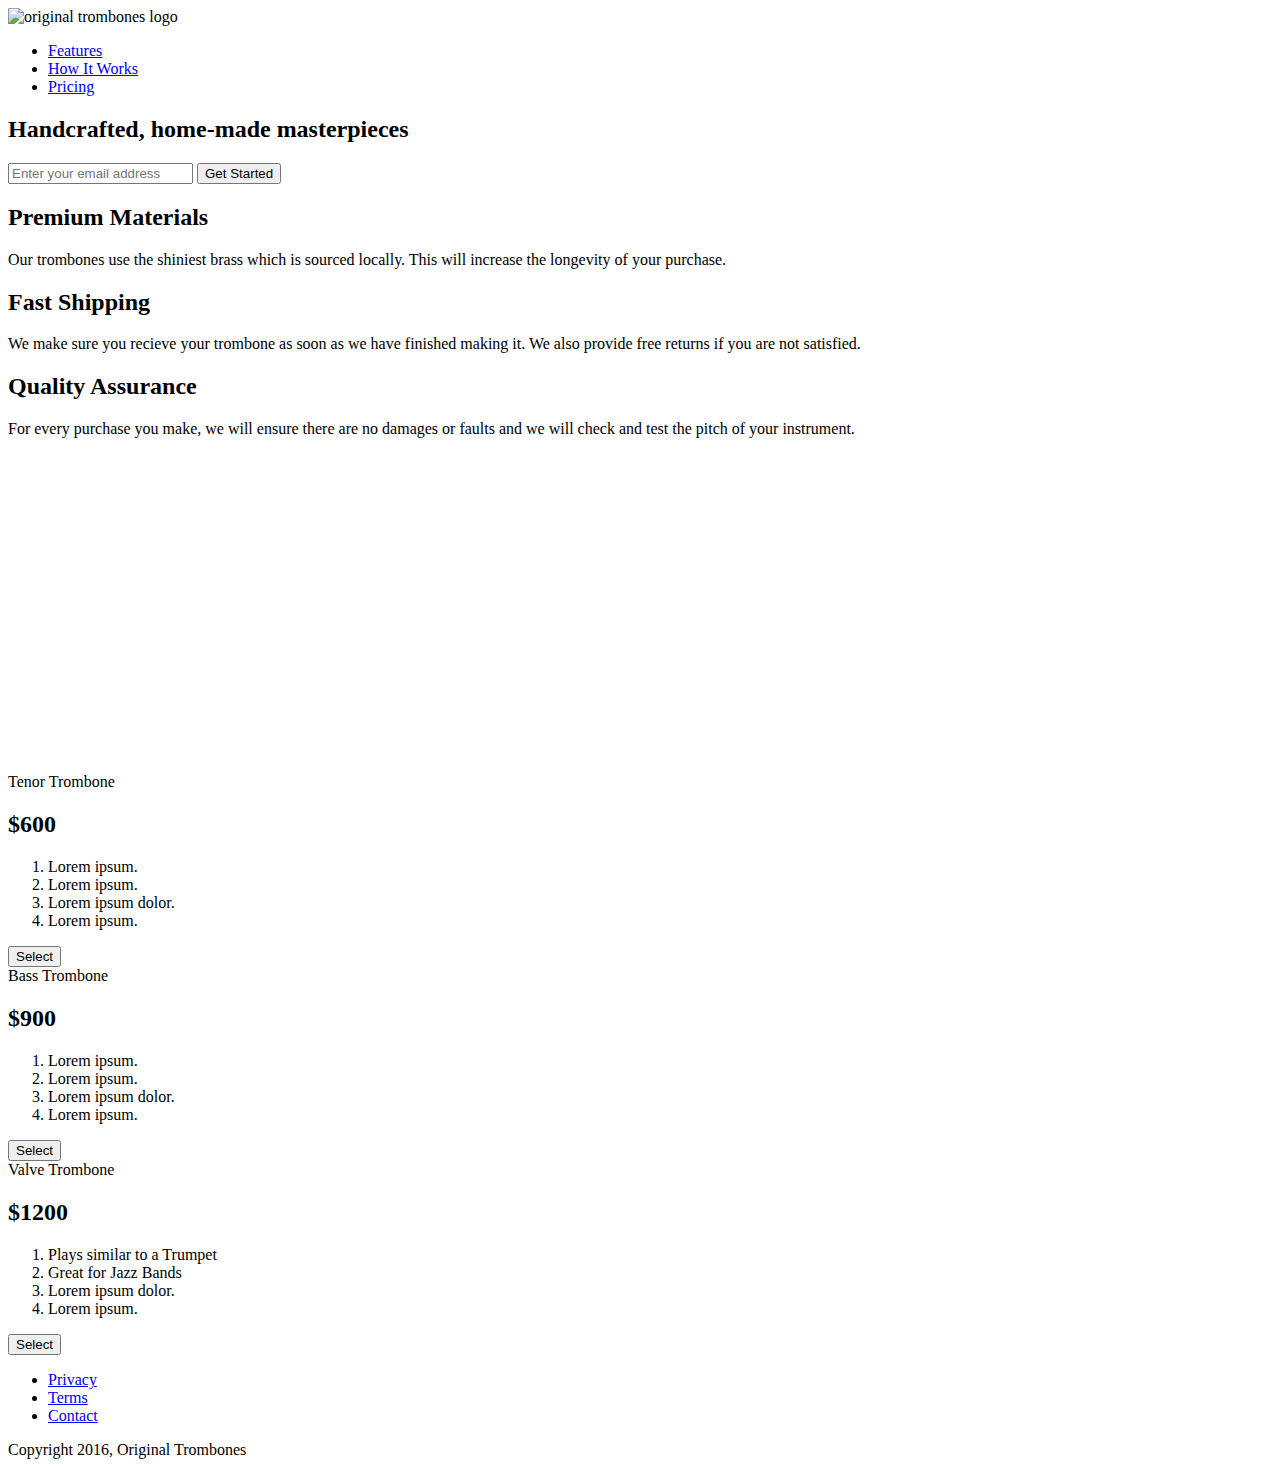
==== index.html @ f8eb476b "Adde correct css file" ====
<!DOCTYPE html>
<html>
  <head>
    <link rel="stylesheet" href="https://product-landing-page.freecodecamp.rocks/styles.css" />
    <link
      rel="stylesheet"
      href="https://use.fontawesome.com/releases/v5.8.1/css/all.css"
      integrity="sha384-50oBUHEmvpQ+1lW4y57PTFmhCaXp0ML5d60M1M7uH2+nqUivzIebhndOJK28anvf"
      crossorigin="anonymous"
    />
  </head>
  <body>
    <div id="page-wrapper">
      <header id="header">
        <div class="logo">
          <img
            id="header-img"
            src="https://cdn.freecodecamp.org/testable-projects-fcc/images/product-landing-page-logo.png"
            alt="original trombones logo"
          />
        </div>

        <nav id="nav-bar">
          <ul>
            <li><a class="nav-link" href="#features">Features</a></li>
            <li><a class="nav-link" href="#how-it-works">How It Works</a></li>
            <li><a class="nav-link" href="#pricing">Pricing</a></li>
          </ul>
        </nav>
      </header>

      <div class="container"></div>

      <section id="hero">
        <h2>Handcrafted, home-made masterpieces</h2>
        <form id="form" action="https://www.freecodecamp.com/email-submit">
          <input
            name="email"
            id="email"
            type="email"
            placeholder="Enter your email address"
            required
          />
          <input id="submit" type="submit" value="Get Started" class="btn" />
        </form>
      </section>

      <div class="container">
        <section id="features">
          <div class="grid">
            <div class="icon"><i class="fa fa-3x fa-fire"></i></div>
            <div class="desc">
              <h2>Premium Materials</h2>
              <p>
                Our trombones use the shiniest brass which is sourced locally.
                This will increase the longevity of your purchase.
              </p>
            </div>
          </div>
          <div class="grid">
            <div class="icon"><i class="fa fa-3x fa-truck"></i></div>
            <div class="desc">
              <h2>Fast Shipping</h2>
              <p>
                We make sure you recieve your trombone as soon as we have
                finished making it. We also provide free returns if you are not
                satisfied.
              </p>
            </div>
          </div>
          <div class="grid">
            <div class="icon">
              <i class="fa fa-3x fa-battery-full" aria-hidden="true"></i>
            </div>
            <div class="desc">
              <h2>Quality Assurance</h2>
              <p>
                For every purchase you make, we will ensure there are no damages
                or faults and we will check and test the pitch of your
                instrument.
              </p>
            </div>
          </div>
        </section>
        <section id="how-it-works">
          <iframe
            id="video"
            height="315"
            src="https://www.youtube-nocookie.com/embed/y8Yv4pnO7qc?rel=0&amp;controls=0&amp;showinfo=0"
            frameborder="0"
            allowfullscreen
          ></iframe>
        </section>
        <section id="pricing">
          <div class="product" id="tenor">
            <div class="level">Tenor Trombone</div>
            <h2>$600</h2>
            <ol>
              <li>Lorem ipsum.</li>
              <li>Lorem ipsum.</li>
              <li>Lorem ipsum dolor.</li>
              <li>Lorem ipsum.</li>
            </ol>
            <button class="btn">Select</button>
          </div>
          <div class="product" id="bass">
            <div class="level">Bass Trombone</div>
            <h2>$900</h2>
            <ol>
              <li>Lorem ipsum.</li>
              <li>Lorem ipsum.</li>
              <li>Lorem ipsum dolor.</li>
              <li>Lorem ipsum.</li>
            </ol>
            <button class="btn">Select</button>
          </div>
          <div class="product" id="valve">
            <div class="level">Valve Trombone</div>
            <h2>$1200</h2>
            <ol>
              <li>Plays similar to a Trumpet</li>
              <li>Great for Jazz Bands</li>
              <li>Lorem ipsum dolor.</li>
              <li>Lorem ipsum.</li>
            </ol>
            <button class="btn">Select</button>
          </div>
        </section>
        <footer>
          <ul>
            <li><a href="#">Privacy</a></li>
            <li><a href="#">Terms</a></li>
            <li><a href="#">Contact</a></li>
          </ul>
          <span>Copyright 2016, Original Trombones</span>
        </footer>
      </div>
    </div>
  </body>
</html>
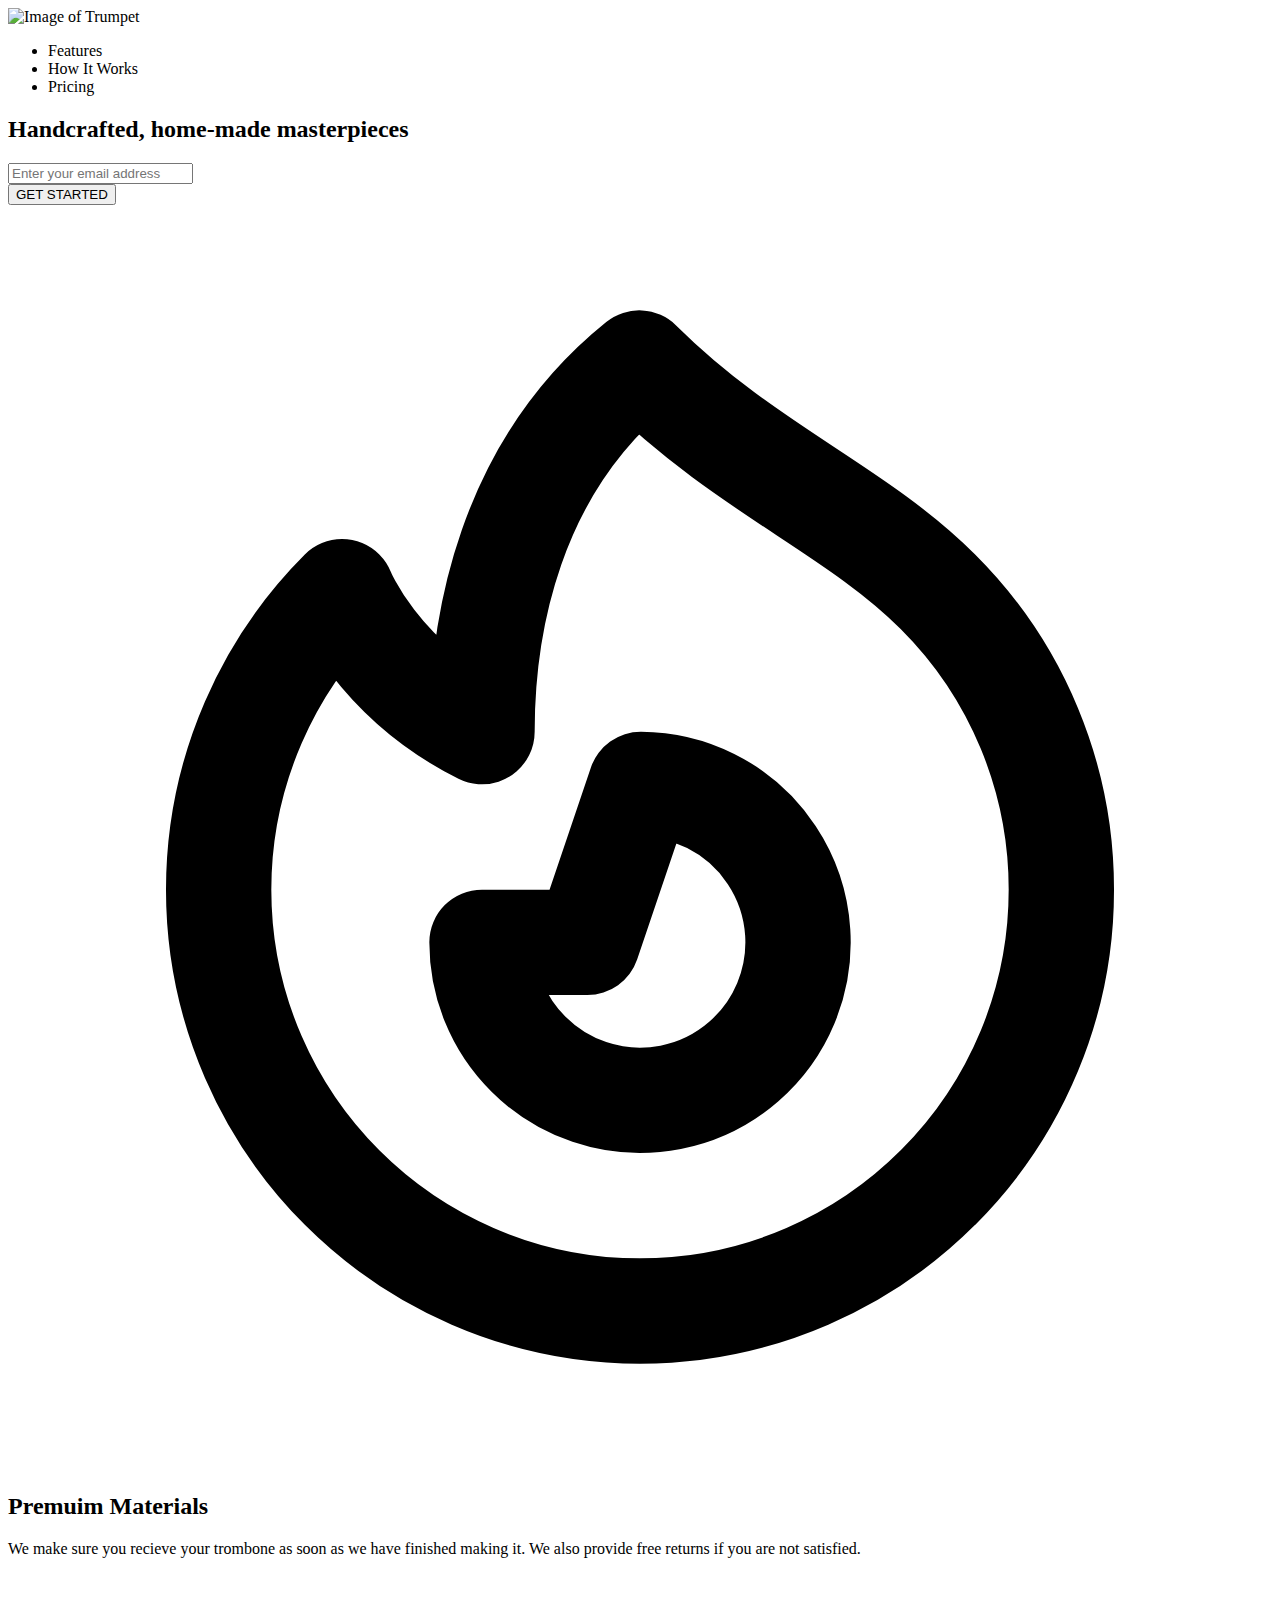
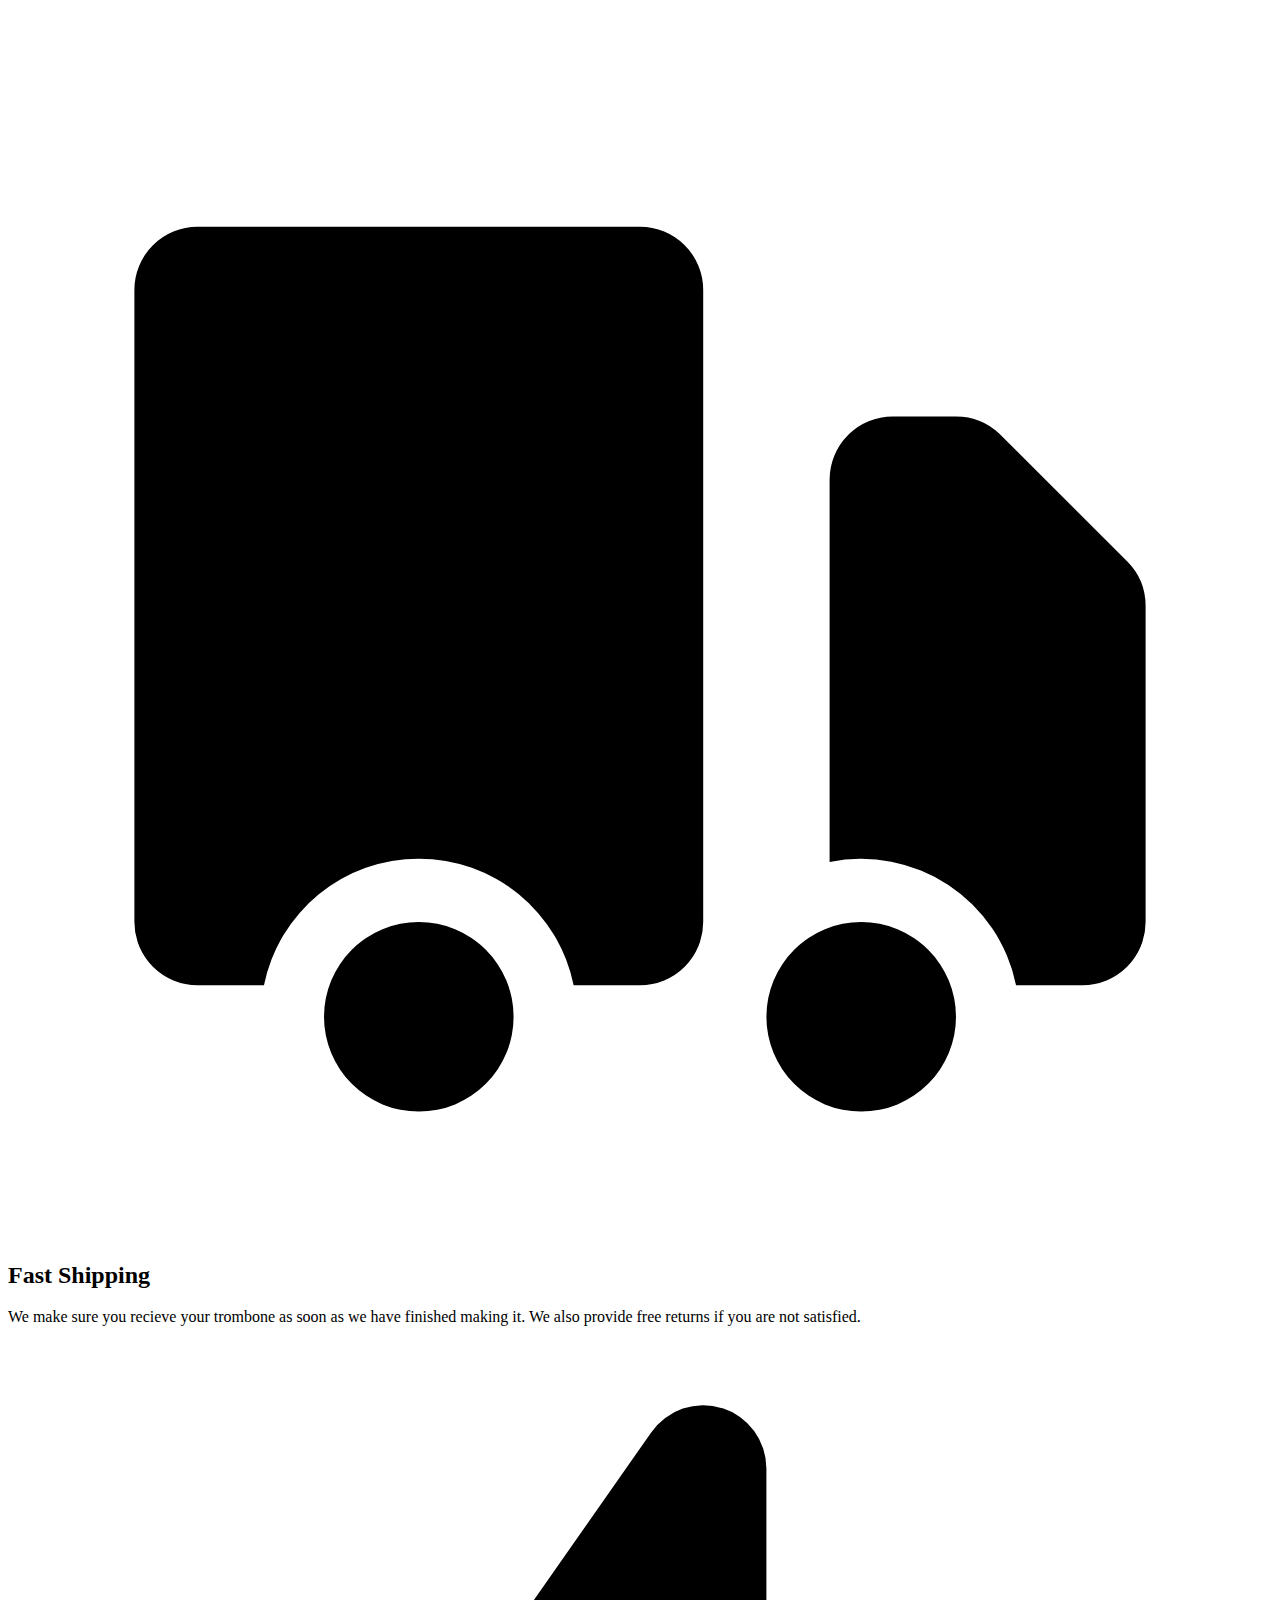
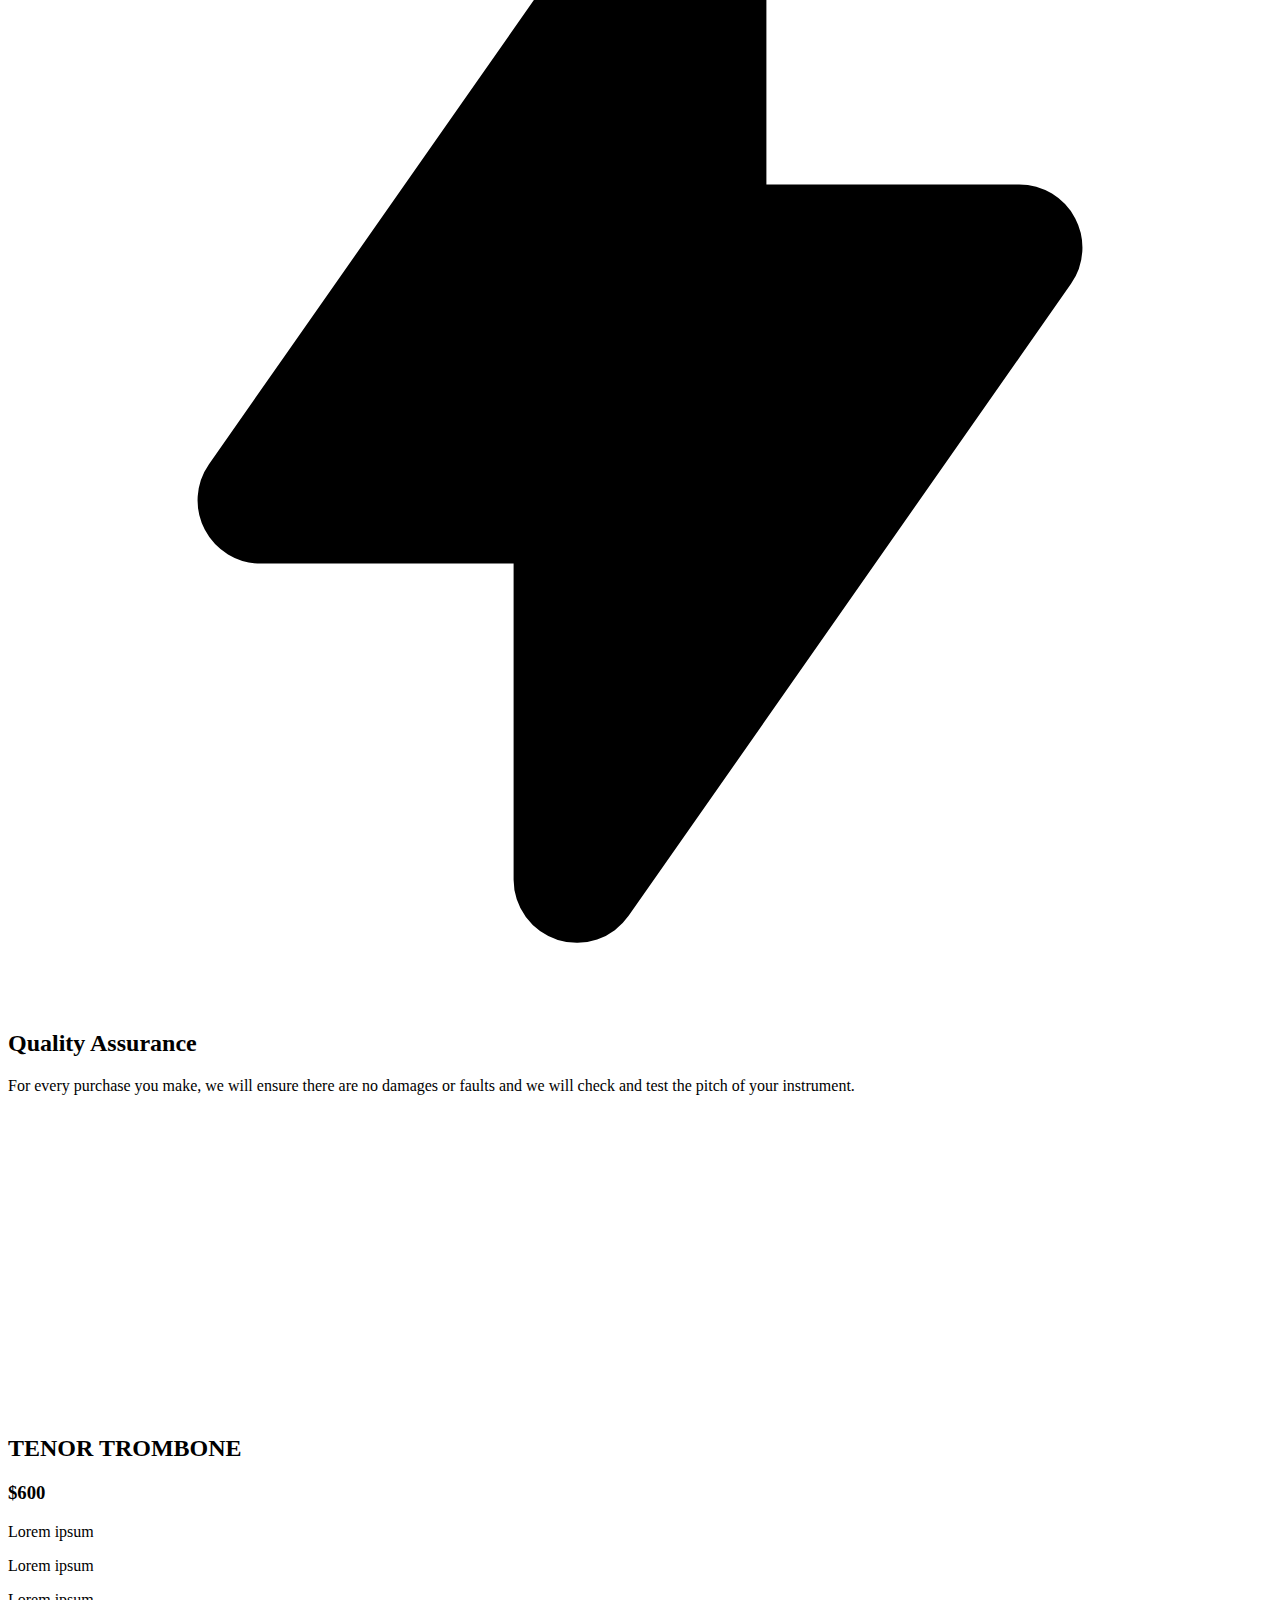
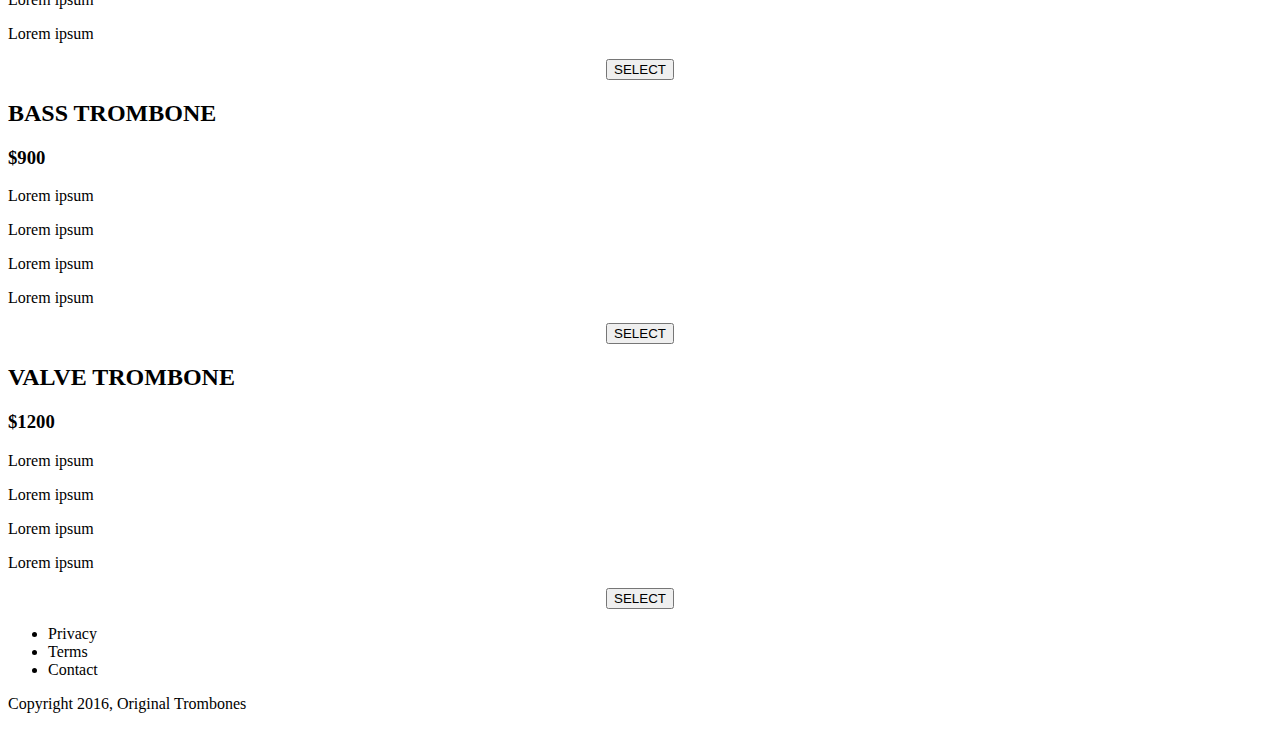
==== commit da4885fc: "Add files via upload" ====
--- a/index.html
+++ b/index.html
@@ -1,140 +1,164 @@
 <!DOCTYPE html>
-<html>
-  <head>
-    <link rel="stylesheet" href="https://product-landing-page.freecodecamp.rocks/styles.css" />
-    <link
-      rel="stylesheet"
-      href="https://use.fontawesome.com/releases/v5.8.1/css/all.css"
-      integrity="sha384-50oBUHEmvpQ+1lW4y57PTFmhCaXp0ML5d60M1M7uH2+nqUivzIebhndOJK28anvf"
-      crossorigin="anonymous"
-    />
-  </head>
-  <body>
-    <div id="page-wrapper">
-      <header id="header">
-        <div class="logo">
-          <img
-            id="header-img"
-            src="https://cdn.freecodecamp.org/testable-projects-fcc/images/product-landing-page-logo.png"
-            alt="original trombones logo"
-          />
-        </div>
+<html lang="en">
 
-        <nav id="nav-bar">
-          <ul>
-            <li><a class="nav-link" href="#features">Features</a></li>
-            <li><a class="nav-link" href="#how-it-works">How It Works</a></li>
-            <li><a class="nav-link" href="#pricing">Pricing</a></li>
-          </ul>
+<head>
+    <meta charset="UTF-8">
+    <meta http-equiv="X-UA-Compatible" content="IE=edge">
+    <link rel="stylesheet" type="text/css" href="./resources/css/style.css">
+</head>
+
+<body>
+    <header id="header">
+        <nav id="nav-bar header-image">
+            <div id="nav-container">
+                <div id="logo">
+                    <img src="./resources/media/product-landing-page-logo.png" alt="Image of Trumpet" title="Logo" />
+                </div>
+                <ul id="links">
+                    <li class="nav-link"><a>Features</a></li>
+                    <li class="nav-link"><a>How It Works</a></li>
+                    <li class="nav-link"><a>Pricing</a></li>
+                </ul>
+            </div>
         </nav>
-      </header>
+    </header>
+    <main>
+        <section class="email-section">
+            <h2>Handcrafted, home-made masterpieces</h2>
+            <form action="https://www.freecodecamp.com/email-submit
+                " methods="post" id="form">
+                <input type="email" id="email" placeholder="Enter your email address" required>
+                <div>
+                    <input id="submit" type="submit" value="GET STARTED">
+                </div>
+            </form>
+        </section>
 
-      <div class="container"></div>
 
-      <section id="hero">
-        <h2>Handcrafted, home-made masterpieces</h2>
-        <form id="form" action="https://www.freecodecamp.com/email-submit">
-          <input
-            name="email"
-            id="email"
-            type="email"
-            placeholder="Enter your email address"
-            required
-          />
-          <input id="submit" type="submit" value="Get Started" class="btn" />
-        </form>
-      </section>
+        <section class="container">
 
-      <div class="container">
-        <section id="features">
-          <div class="grid">
-            <div class="icon"><i class="fa fa-3x fa-fire"></i></div>
-            <div class="desc">
-              <h2>Premium Materials</h2>
-              <p>
-                Our trombones use the shiniest brass which is sourced locally.
-                This will increase the longevity of your purchase.
-              </p>
+            <div class="features-container">
+
+                <div class="feature-row">
+                    <svg class="w-6 h-6" fill="none" stroke="currentColor" viewBox="0 0 24 24"
+                        xmlns="http://www.w3.org/2000/svg">
+                        <path stroke-linecap="round" stroke-linejoin="round" stroke-width="2"
+                            d="M17.657 18.657A8 8 0 016.343 7.343S7 9 9 10c0-2 .5-5 2.986-7C14 5 16.09 5.777 17.656 7.343A7.975 7.975 0 0120 13a7.975 7.975 0 01-2.343 5.657z">
+                        </path>
+                        <path stroke-linecap="round" stroke-linejoin="round" stroke-width="2"
+                            d="M9.879 16.121A3 3 0 1012.015 11L11 14H9c0 .768.293 1.536.879 2.121z"></path>
+                    </svg>
+
+                    <div class="feature-content">
+                        <h2>Premuim Materials</h2>
+                        <p>We make sure you recieve your trombone as soon as we have finished making it. We also provide
+                            free returns if you are not satisfied.</p>
+                    </div>
+                </div>
+
+
+
+                <div class="feature-row">
+                    <svg xmlns="http://www.w3.org/2000/svg" class="h-5 w-5" viewBox="0 0 20 20" fill="currentColor">
+                        <path d="M8 16.5a1.5 1.5 0 11-3 0 1.5 1.5 0 013 0zM15 16.5a1.5 1.5 0 11-3 0 1.5 1.5 0 013 0z" />
+                        <path
+                            d="M3 4a1 1 0 00-1 1v10a1 1 0 001 1h1.05a2.5 2.5 0 014.9 0H10a1 1 0 001-1V5a1 1 0 00-1-1H3zM14 7a1 1 0 00-1 1v6.05A2.5 2.5 0 0115.95 16H17a1 1 0 001-1v-5a1 1 0 00-.293-.707l-2-2A1 1 0 0015 7h-1z" />
+                    </svg>
+                    <div class="feature-content">
+                        <h2>Fast Shipping</h2>
+                        <p>We make sure you recieve your trombone as soon as we have finished making it. We also provide
+                            free returns if you are not satisfied.</p>
+                    </div>
+                </div>
+
+
+                <div class="feature-row">
+                    <svg xmlns="http://www.w3.org/2000/svg" class="h-5 w-5" viewBox="0 0 20 20" fill="currentColor">
+                        <path fill-rule="evenodd"
+                            d="M11.3 1.046A1 1 0 0112 2v5h4a1 1 0 01.82 1.573l-7 10A1 1 0 018 18v-5H4a1 1 0 01-.82-1.573l7-10a1 1 0 011.12-.38z"
+                            clip-rule="evenodd" />
+                    </svg>
+
+                    <div class="feature-content">
+                        <h2>Quality Assurance</h2>
+                        <p>For every purchase you make, we will ensure there are no damages or faults and we will check
+                            and test the pitch of your instrument.</p>
+                    </div>
+                </div>
             </div>
-          </div>
-          <div class="grid">
-            <div class="icon"><i class="fa fa-3x fa-truck"></i></div>
-            <div class="desc">
-              <h2>Fast Shipping</h2>
-              <p>
-                We make sure you recieve your trombone as soon as we have
-                finished making it. We also provide free returns if you are not
-                satisfied.
-              </p>
             </div>
-          </div>
-          <div class="grid">
-            <div class="icon">
-              <i class="fa fa-3x fa-battery-full" aria-hidden="true"></i>
+
+            <div class="video-frame">
+                <iframe width="600" height="300" src="https://www.youtube.com/embed/y8Yv4pnO7qc"
+                    title="Roman Carnival Overture Op. 9 for Five Trombones" frameborder="0"
+                    allow="accelerometer; autoplay; clipboard-write; encrypted-media; gyroscope; picture-in-picture"
+                    allowfullscreen></iframe>
             </div>
-            <div class="desc">
-              <h2>Quality Assurance</h2>
-              <p>
-                For every purchase you make, we will ensure there are no damages
-                or faults and we will check and test the pitch of your
-                instrument.
-              </p>
+
+
+
+
+
+
+        </section>
+        <section>
+            <div id="mycontainer">
+              <div class="myholder">
+                 
+                   <h2 class="head"> TENOR TROMBONE</h2>
+                  <div class="p">
+                  <h3>$600</h3>
+                  <p>Lorem ipsum</p>
+                  <p>Lorem ipsum</p>
+                  <p>Lorem ipsum</p>
+                  <p>Lorem ipsum</p>
+                  </div>
+                  <input type="submit" class="btn" value="SELECT" style="margin:0px auto; display:block;">
+              </div>
+              <div class="myholder">
+                  <h2 class="head">BASS TROMBONE</h2>
+                 <div class="p">
+                 <h3>$900</h3>
+                 <p>Lorem ipsum</p>
+                 <p>Lorem ipsum</p>
+                 <p>Lorem ipsum</p>
+                 <p>Lorem ipsum</p>
+                 </div>
+                 <input type="submit" class="btn" value="SELECT" style="margin:0px auto; display:block;">
+              </div>
+              <div class="myholder">
+                 
+                  <h2 class="head">VALVE TROMBONE</h2>
+                  <div class="p">
+                  <h3>$1200</h3>
+                  <p>Lorem ipsum</p>
+                  <p>Lorem ipsum</p>
+                  <p>Lorem ipsum</p>
+                  <p>Lorem ipsum</p>
+                  </div>
+                  <input type="submit" class="btn"  value="SELECT" style="margin:0px auto; display:block;">
+                  
+              </div>
             </div>
-          </div>
-        </section>
-        <section id="how-it-works">
-          <iframe
-            id="video"
-            height="315"
-            src="https://www.youtube-nocookie.com/embed/y8Yv4pnO7qc?rel=0&amp;controls=0&amp;showinfo=0"
-            frameborder="0"
-            allowfullscreen
-          ></iframe>
-        </section>
-        <section id="pricing">
-          <div class="product" id="tenor">
-            <div class="level">Tenor Trombone</div>
-            <h2>$600</h2>
-            <ol>
-              <li>Lorem ipsum.</li>
-              <li>Lorem ipsum.</li>
-              <li>Lorem ipsum dolor.</li>
-              <li>Lorem ipsum.</li>
-            </ol>
-            <button class="btn">Select</button>
-          </div>
-          <div class="product" id="bass">
-            <div class="level">Bass Trombone</div>
-            <h2>$900</h2>
-            <ol>
-              <li>Lorem ipsum.</li>
-              <li>Lorem ipsum.</li>
-              <li>Lorem ipsum dolor.</li>
-              <li>Lorem ipsum.</li>
-            </ol>
-            <button class="btn">Select</button>
-          </div>
-          <div class="product" id="valve">
-            <div class="level">Valve Trombone</div>
-            <h2>$1200</h2>
-            <ol>
-              <li>Plays similar to a Trumpet</li>
-              <li>Great for Jazz Bands</li>
-              <li>Lorem ipsum dolor.</li>
-              <li>Lorem ipsum.</li>
-            </ol>
-            <button class="btn">Select</button>
-          </div>
-        </section>
-        <footer>
-          <ul>
-            <li><a href="#">Privacy</a></li>
-            <li><a href="#">Terms</a></li>
-            <li><a href="#">Contact</a></li>
-          </ul>
-          <span>Copyright 2016, Original Trombones</span>
-        </footer>
-      </div>
-    </div>
-  </body>
+           </section>
+           <section >
+             <footer>
+                <div id="list">
+                <ul>
+                    <li>Privacy</li>
+                    <li>Terms</li>
+                    <li>Contact</li>
+                </ul>
+                </div>
+                <div id="copy">
+                    <p>Copyright 2016, Original Trombones</p>
+                </div>
+               
+             </footer>
+           </section>
+
+
+    </main>
+</body>
+
 </html>